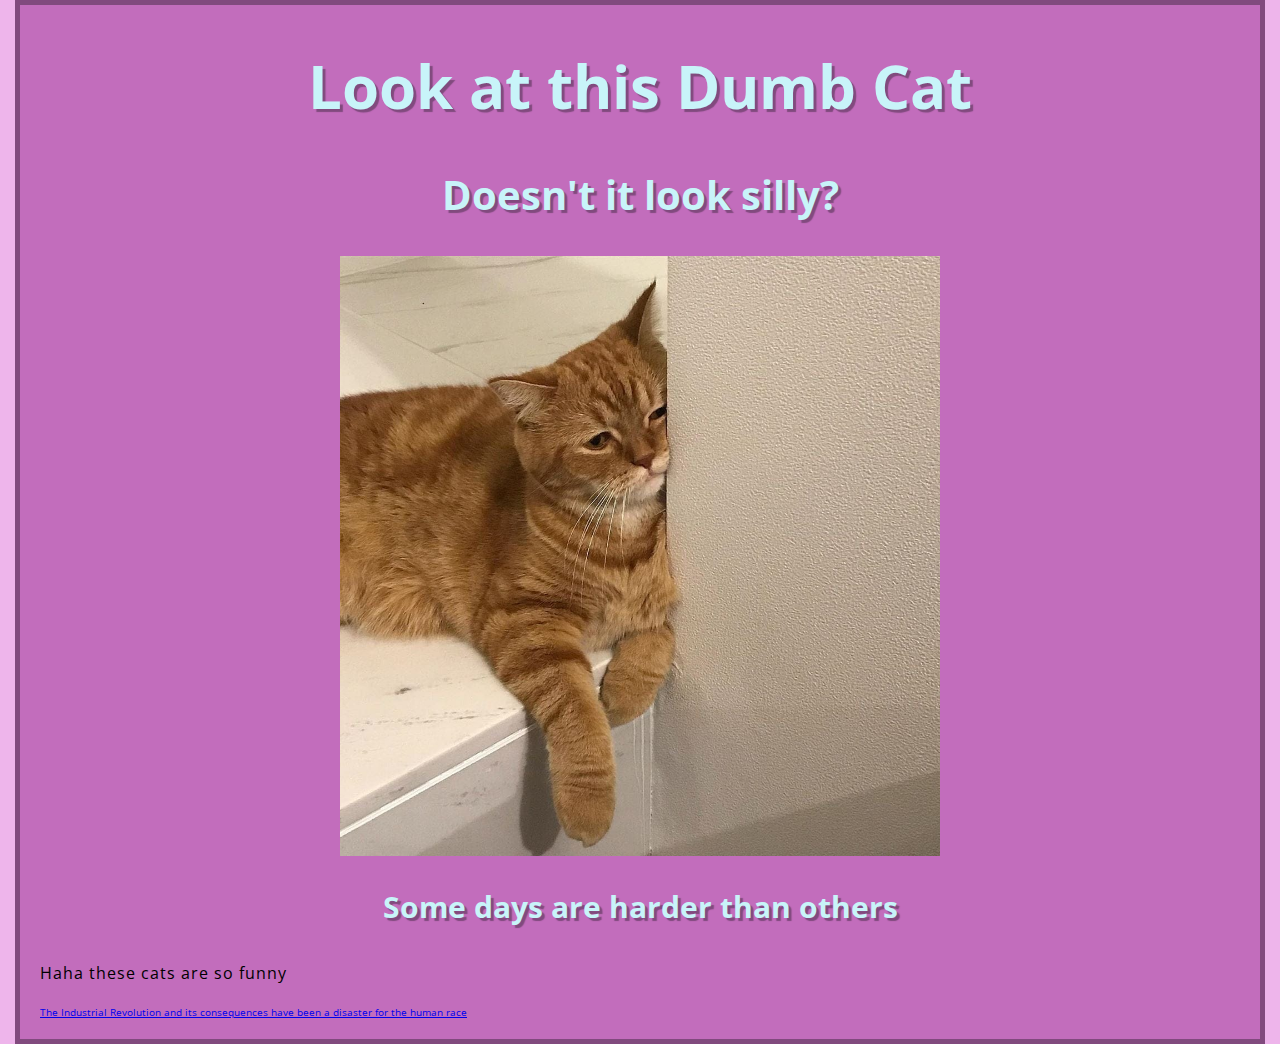
==== index.html @ 90ff321e "initial commit" ====
<!DOCTYPE html>
<html lang="en-US">
  <head>
    <link
    href="https://fonts.googleapis.com/css?family=Open+Sans"
    rel="stylesheet" />
    <link href="styles/style.css" rel="stylesheet" />
    <meta charset="utf-8" />
    <meta name="viewport" content="width=device-width" />
    <title>Dumb looking Cat</title>
  </head>
  <body>
    <h1>Look at this Dumb Cat</h1>
    <h2>Doesn't it look silly?</h2>
    <img src="img\1.jpg" alt="A Dumb looking Cat" 
    width = auto
    height =600 />
    <h3>Why do you have a cone on your hat >-></h3>
    <p>Haha these cats are so funny</p>
    <a href="https://web.cecs.pdx.edu/~harry/ethics/Unabomber.pdf">The Industrial Revolution and its consequences have been a disaster for the human race</a>
    <script src="scripts/main.js"></script>
  </body>
</html>
---- styles/style.css ----
html {
    font-size: 10px; /* px means "pixels": the base font size is now 10 pixels high */
    font-family: "Open Sans", sans-serif; /* this should be the rest of the output you got from Google Fonts */

  }

h2{
    color: #C8F4F9;
    font-size: 40px;
    text-align: center;
    text-shadow: 3px 3px 1px #814a7e;
  }
h3{
    color: #C8F4F9;
    font-size: 30px;
    text-align: center;
    text-shadow: 3px 3px 1px #814a7e;
  }
h4{
    color: #C8F4F9;
    font-size: 20px;
    text-align: center;
    text-shadow: 3px 3px 1px #814a7e;
  }
h1 {
    color: #C8F4F9;
    font-size: 60px;
    text-align: center;
    text-shadow: 3px 3px 1px #814a7e;
}
img {
    display: block;
    margin: 0 auto;
}
p,
li {
  font-size: 16px;
  line-height: 2;
  letter-spacing: 1px;
}

html {
    background-color: #EEB5EB;
  }

body {
    width: 1200px;
    margin: 0 auto;
    background-color: #C26DBC;
    padding: 0 20px 20px 20px;
    border: 5px solid #814a7e;
    display: block;
}
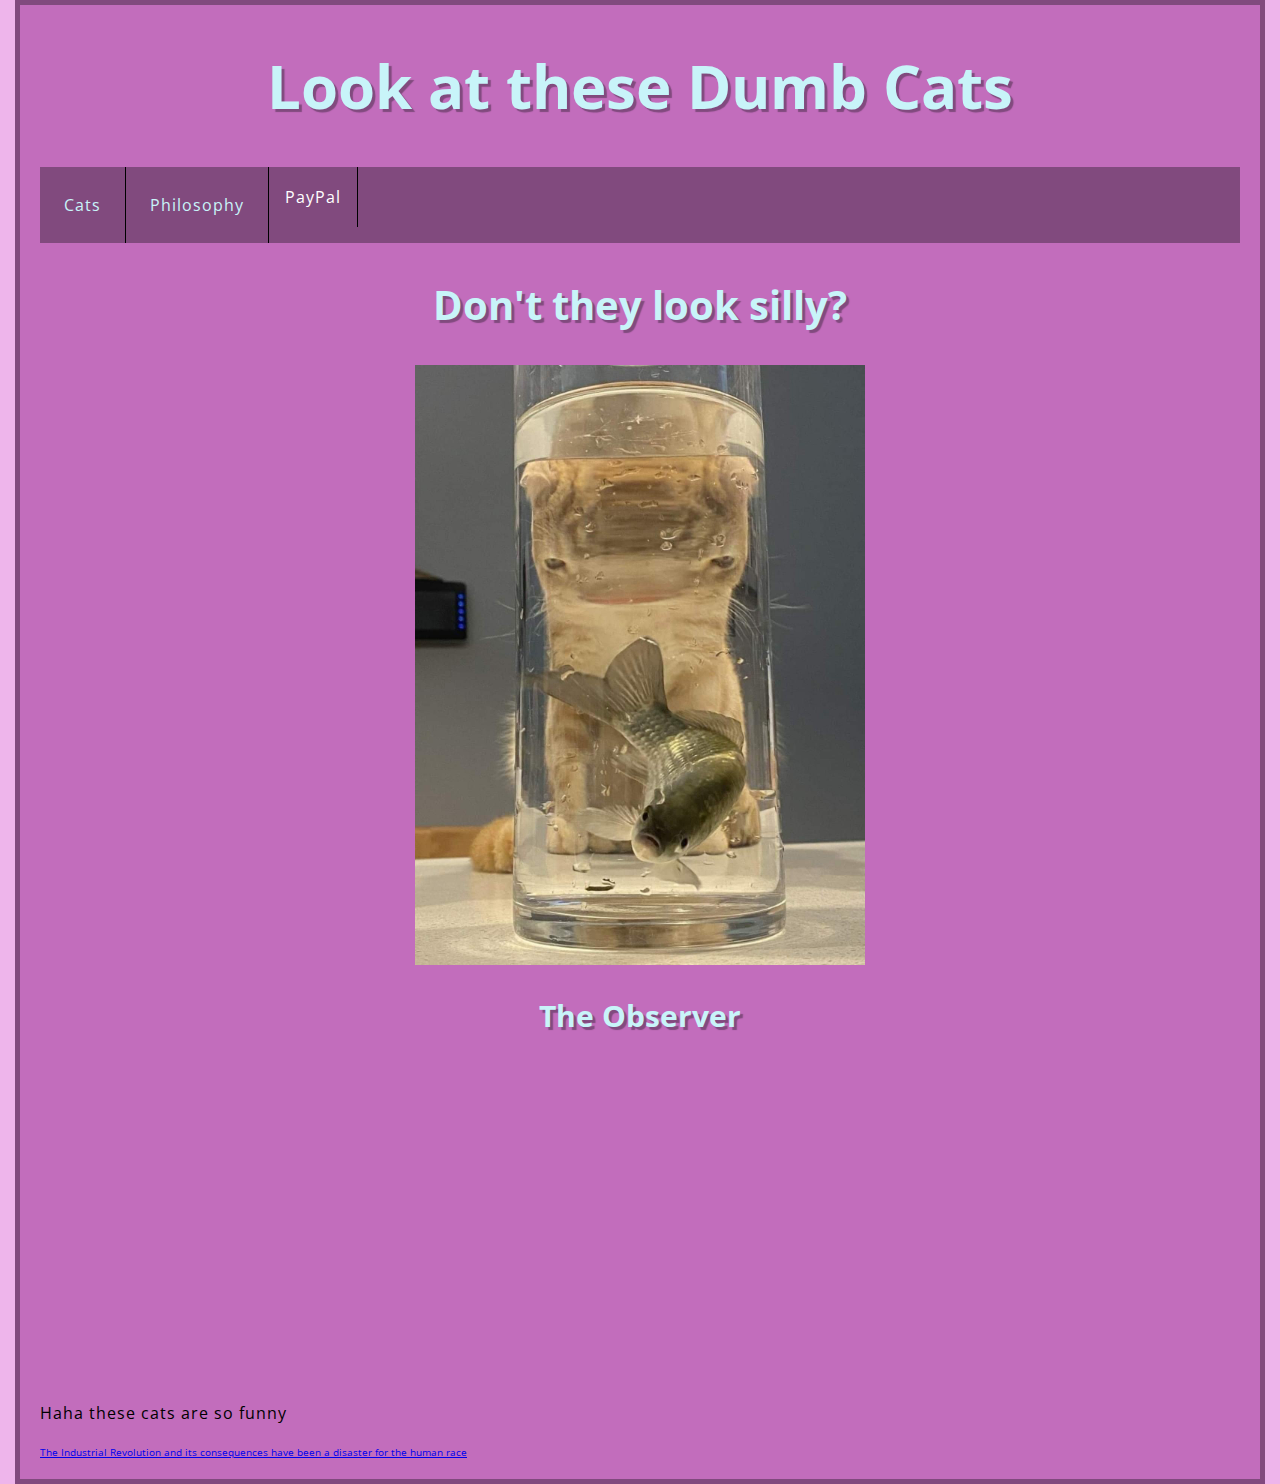
==== commit 032dab87: "style" ====
--- a/index.html
+++ b/index.html
@@ -5,19 +5,46 @@
     href="https://fonts.googleapis.com/css?family=Open+Sans"
     rel="stylesheet" />
     <link href="styles/style.css" rel="stylesheet" />
+    <link href="img/Logo.png" rel="icon"/>
     <meta charset="utf-8" />
     <meta name="viewport" content="width=device-width" />
-    <title>Dumb looking Cat</title>
+    <title>Dumb looking Cats</title>
   </head>
   <body>
-    <h1>Look at this Dumb Cat</h1>
-    <h2>Doesn't it look silly?</h2>
-    <img src="img\1.jpg" alt="A Dumb looking Cat" 
-    width = auto
-    height =600 />
-    <h3>Why do you have a cone on your hat >-></h3>
+
+    <header>
+      <h1>Look at these Dumb Cats</h1>
+    </header>
+
+    <nav>
+      <ul id="nav">
+        <li id="nav"><a id="nav" href="https://www.youtube.com/watch?v=7Uu-IV3bIUks ">Cats</a></li>
+        <li id="nav"><a id="nav" href="https://google.com/">Philosophy</a></li>
+        <li id="nav">PayPal</li>
+      </ul>
+    </nav>
+
+    <div>
+      <h2>Don't they look silly?</h2>
+      <img id="cat" src="img\1.jpg" alt="A Dumb looking Cat" 
+      width = auto
+      height =600 />
+      <h3>Why do you have a cone on your hat >-></h3>
+    </div>
+  
+    <iframe width="560"
+      height="315" 
+      src="https://www.youtube-nocookie.com/embed/e1OWVKtAp7s" 
+      title="YouTube video player" 
+      frameborder="0" 
+      allow="accelerometer; autoplay; clipboard-write; encrypted-media; gyroscope; picture-in-picture; web-share" 
+      allowfullscreen
+    ></iframe>
+      
     <p>Haha these cats are so funny</p>
+    
     <a href="https://web.cecs.pdx.edu/~harry/ethics/Unabomber.pdf">The Industrial Revolution and its consequences have been a disaster for the human race</a>
+    
     <script src="scripts/main.js"></script>
   </body>
 </html>--- a/styles/style.css
+++ b/styles/style.css
@@ -1,7 +1,7 @@
 html {
     font-size: 10px; /* px means "pixels": the base font size is now 10 pixels high */
     font-family: "Open Sans", sans-serif; /* this should be the rest of the output you got from Google Fonts */
-
+    background-color: #EEB5EB;
   }
 
 h2{
@@ -32,16 +32,16 @@
     display: block;
     margin: 0 auto;
 }
+iframe{
+  display: block;
+  margin: 0 auto;
+}
 p,
 li {
   font-size: 16px;
   line-height: 2;
   letter-spacing: 1px;
 }
-
-html {
-    background-color: #EEB5EB;
-  }
 
 body {
     width: 1200px;
@@ -50,4 +50,42 @@
     padding: 0 20px 20px 20px;
     border: 5px solid #814a7e;
     display: block;
+}
+div{
+  display: block;
+  width: auto;
+  margin: 0 auto;
+}
+
+
+
+li {
+  float: left;
+}
+
+li#nav {
+  display: block;
+  color: white;
+  text-align: center;
+  padding: 14px 16px;
+  text-decoration: none;
+  border-right: 1px solid black;
+}
+
+a#nav {
+  color: #C8F4F9;
+  display: block;
+  padding: 8px;
+  text-decoration: none;
+}
+ul {
+  list-style-type: none;
+  margin: 0;
+  padding: 0;
+  overflow: hidden;
+  background-color: #814a7e;
+}
+
+li a:hover {
+  background-color: #522e50;
 }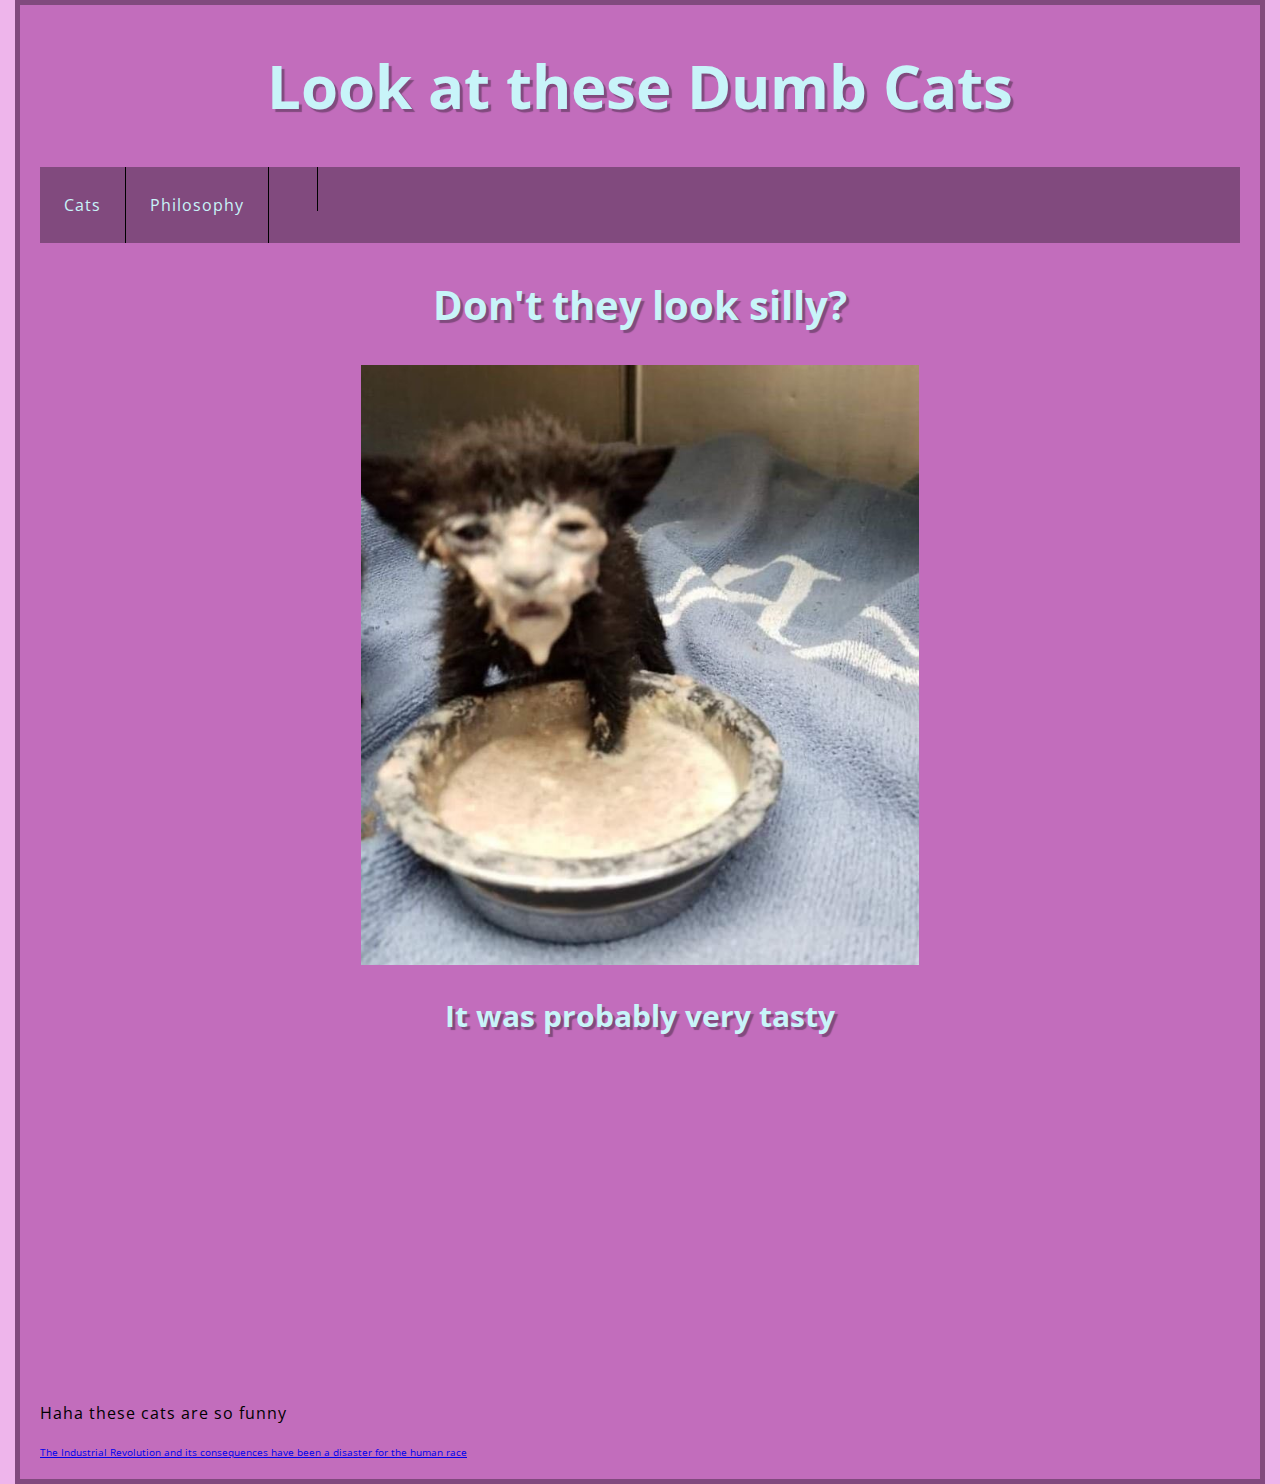
==== commit 3d10a4d4: "paypal" ====
--- a/index.html
+++ b/index.html
@@ -11,7 +11,6 @@
     <title>Dumb looking Cats</title>
   </head>
   <body>
-
     <header>
       <h1>Look at these Dumb Cats</h1>
     </header>
@@ -20,7 +19,23 @@
       <ul id="nav">
         <li id="nav"><a id="nav" href="https://www.youtube.com/watch?v=7Uu-IV3bIUks ">Cats</a></li>
         <li id="nav"><a id="nav" href="https://google.com/">Philosophy</a></li>
-        <li id="nav">PayPal</li>
+        <li id="nav">
+          <div id="donate-button-container">
+            <div id="donate-button"></div>
+            <script src="https://www.paypalobjects.com/donate/sdk/donate-sdk.js" charset="UTF-8"></script>
+            <script>
+            PayPal.Donation.Button({
+            env:'production',
+            hosted_button_id:'LVXDNSW67ND3U',
+            image: {
+            src:'https://www.paypalobjects.com/de_DE/DE/i/btn/btn_donate_SM.gif',
+            alt:'Spenden mit dem PayPal-Button',
+            title:'PayPal - The safer, easier way to pay online!',
+            }
+            }).render('#donate-button');
+            </script>
+            </div>
+        </li>
       </ul>
     </nav>
 
@@ -31,7 +46,7 @@
       height =600 />
       <h3>Why do you have a cone on your hat >-></h3>
     </div>
-  
+
     <iframe width="560"
       height="315" 
       src="https://www.youtube-nocookie.com/embed/e1OWVKtAp7s" 
@@ -40,11 +55,13 @@
       allow="accelerometer; autoplay; clipboard-write; encrypted-media; gyroscope; picture-in-picture; web-share" 
       allowfullscreen
     ></iframe>
-      
+
     <p>Haha these cats are so funny</p>
     
     <a href="https://web.cecs.pdx.edu/~harry/ethics/Unabomber.pdf">The Industrial Revolution and its consequences have been a disaster for the human race</a>
-    
+  
+      
+
     <script src="scripts/main.js"></script>
   </body>
 </html>--- a/styles/style.css
+++ b/styles/style.css
@@ -72,11 +72,15 @@
   border-right: 1px solid black;
 }
 
-a#nav {
+a#nav, #donate-button-container {
   color: #C8F4F9;
   display: block;
   padding: 8px;
   text-decoration: none;
+}
+
+#donate-button-container{
+  float: right;
 }
 ul {
   list-style-type: none;
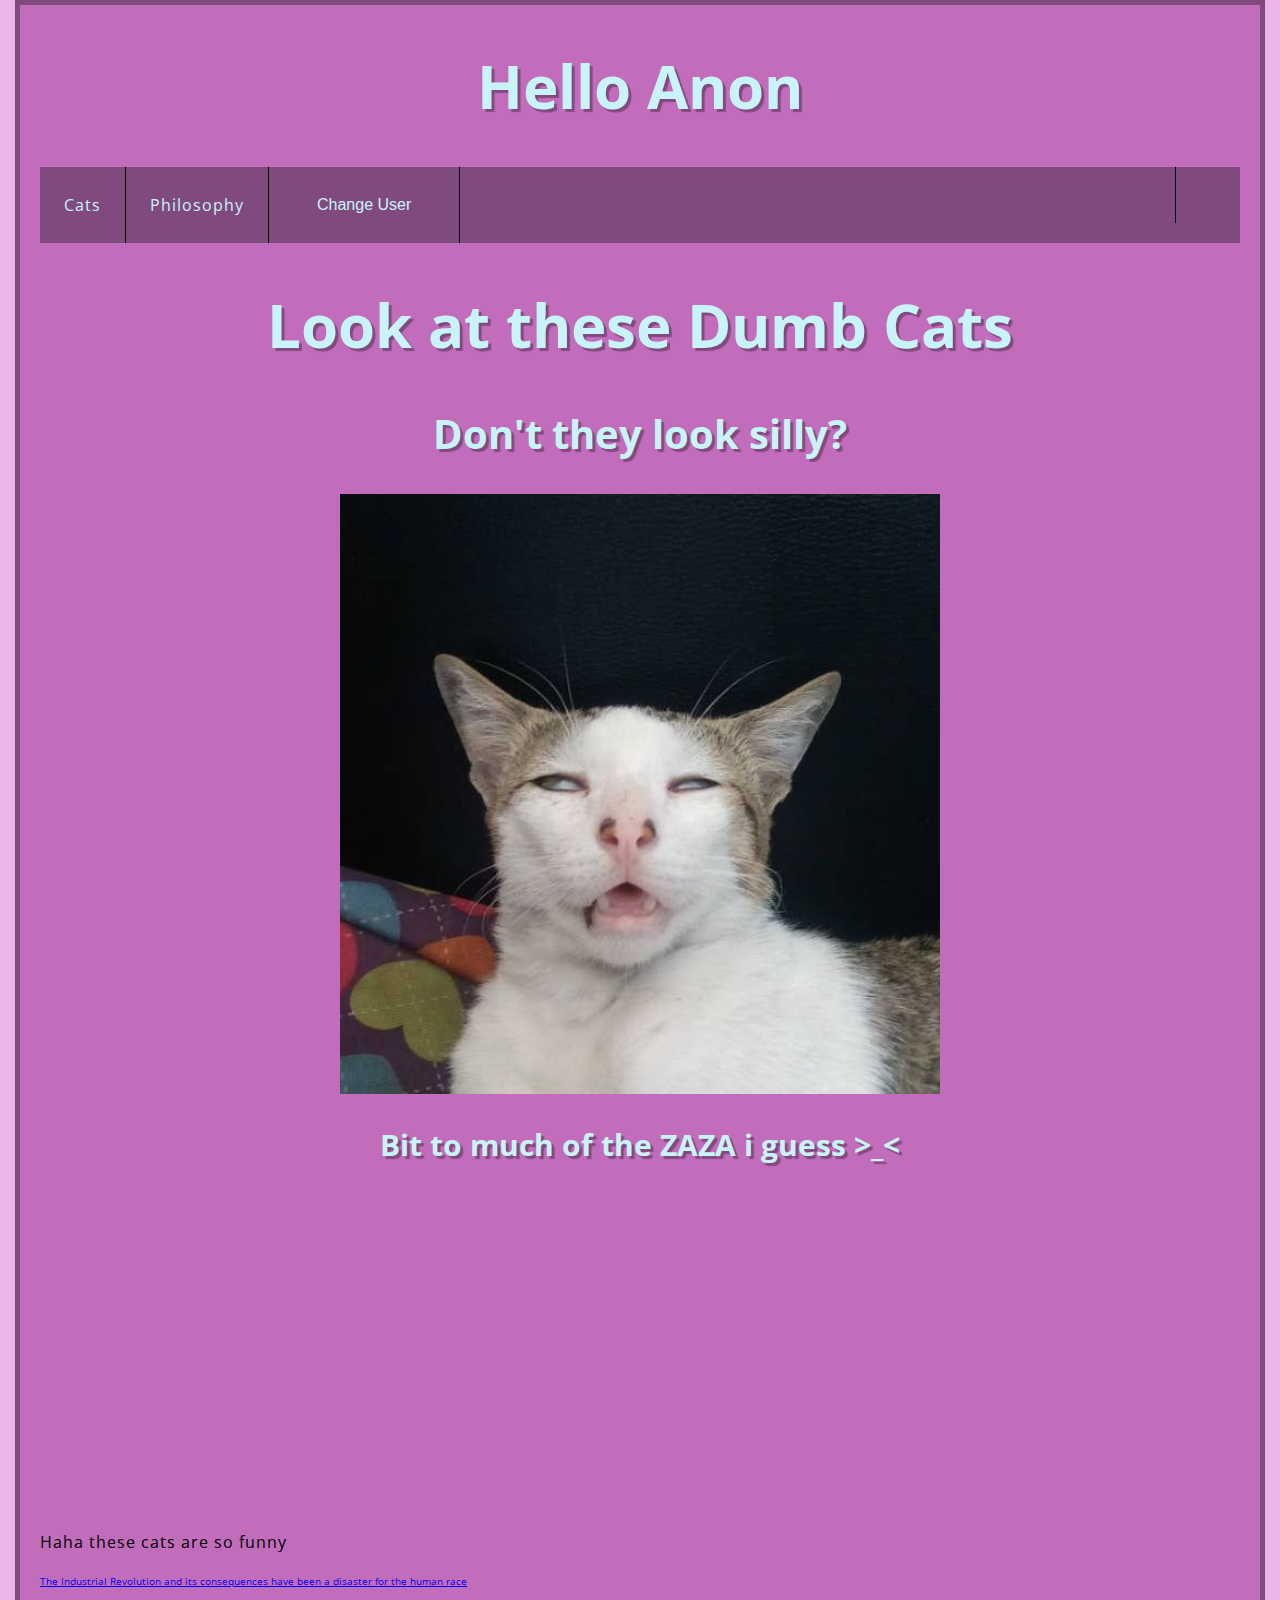
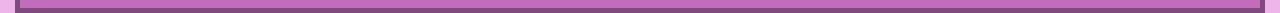
==== commit 2d7b61ef: "design change" ====
--- a/index.html
+++ b/index.html
@@ -12,14 +12,16 @@
   </head>
   <body>
     <header>
-      <h1>Look at these Dumb Cats</h1>
+      <h1 id="welcome">Hello Anon</h1>
     </header>
-
+    
+    <!-- Navigation Bar -->
     <nav>
       <ul id="nav">
         <li id="nav"><a id="nav" href="https://www.youtube.com/watch?v=7Uu-IV3bIUks ">Cats</a></li>
         <li id="nav"><a id="nav" href="https://google.com/">Philosophy</a></li>
-        <li id="nav">
+        <li id="nav"><button id="name">Change User</button></li>
+        <li id="paynav">
           <div id="donate-button-container">
             <div id="donate-button"></div>
             <script src="https://www.paypalobjects.com/donate/sdk/donate-sdk.js" charset="UTF-8"></script>
@@ -34,12 +36,12 @@
             }
             }).render('#donate-button');
             </script>
-            </div>
+          </div>
         </li>
       </ul>
     </nav>
-
-    <div>
+    <h1>Look at these Dumb Cats</h1>
+    <div> <!-- Cat Picture Container -->
       <h2>Don't they look silly?</h2>
       <img id="cat" src="img\1.jpg" alt="A Dumb looking Cat" 
       width = auto
@@ -47,6 +49,7 @@
       <h3>Why do you have a cone on your hat >-></h3>
     </div>
 
+    <!-- Dance Cat Video -->
     <iframe width="560"
       height="315" 
       src="https://www.youtube-nocookie.com/embed/e1OWVKtAp7s" 
@@ -60,7 +63,7 @@
     
     <a href="https://web.cecs.pdx.edu/~harry/ethics/Unabomber.pdf">The Industrial Revolution and its consequences have been a disaster for the human race</a>
   
-      
+    <!-- <button id="name">Change User</button> -->
 
     <script src="scripts/main.js"></script>
   </body>
--- a/styles/style.css
+++ b/styles/style.css
@@ -72,6 +72,16 @@
   border-right: 1px solid black;
 }
 
+li#paynav{
+  display: block;
+  color: white;
+  float: right;
+  text-align: center;
+  padding: 14px 16px;
+  text-decoration: none;
+  border-left: 1px solid black;
+}
+
 a#nav, #donate-button-container {
   color: #C8F4F9;
   display: block;
@@ -81,6 +91,12 @@
 
 #donate-button-container{
   float: right;
+  display: block;
+  color: white;
+  text-align: center;
+  padding: 14px 16px;
+  text-decoration: none;
+  /* border-right: 1px solid black; */
 }
 ul {
   list-style-type: none;
@@ -92,4 +108,15 @@
 
 li a:hover {
   background-color: #522e50;
+}
+
+button#name{
+  background-color: #814a7e;
+  border: none;
+  color: #C8F4F9;
+  padding: 15px 32px;
+  text-align: center;
+  text-decoration: none;
+  display: inline-block;
+  font-size: 16px;
 }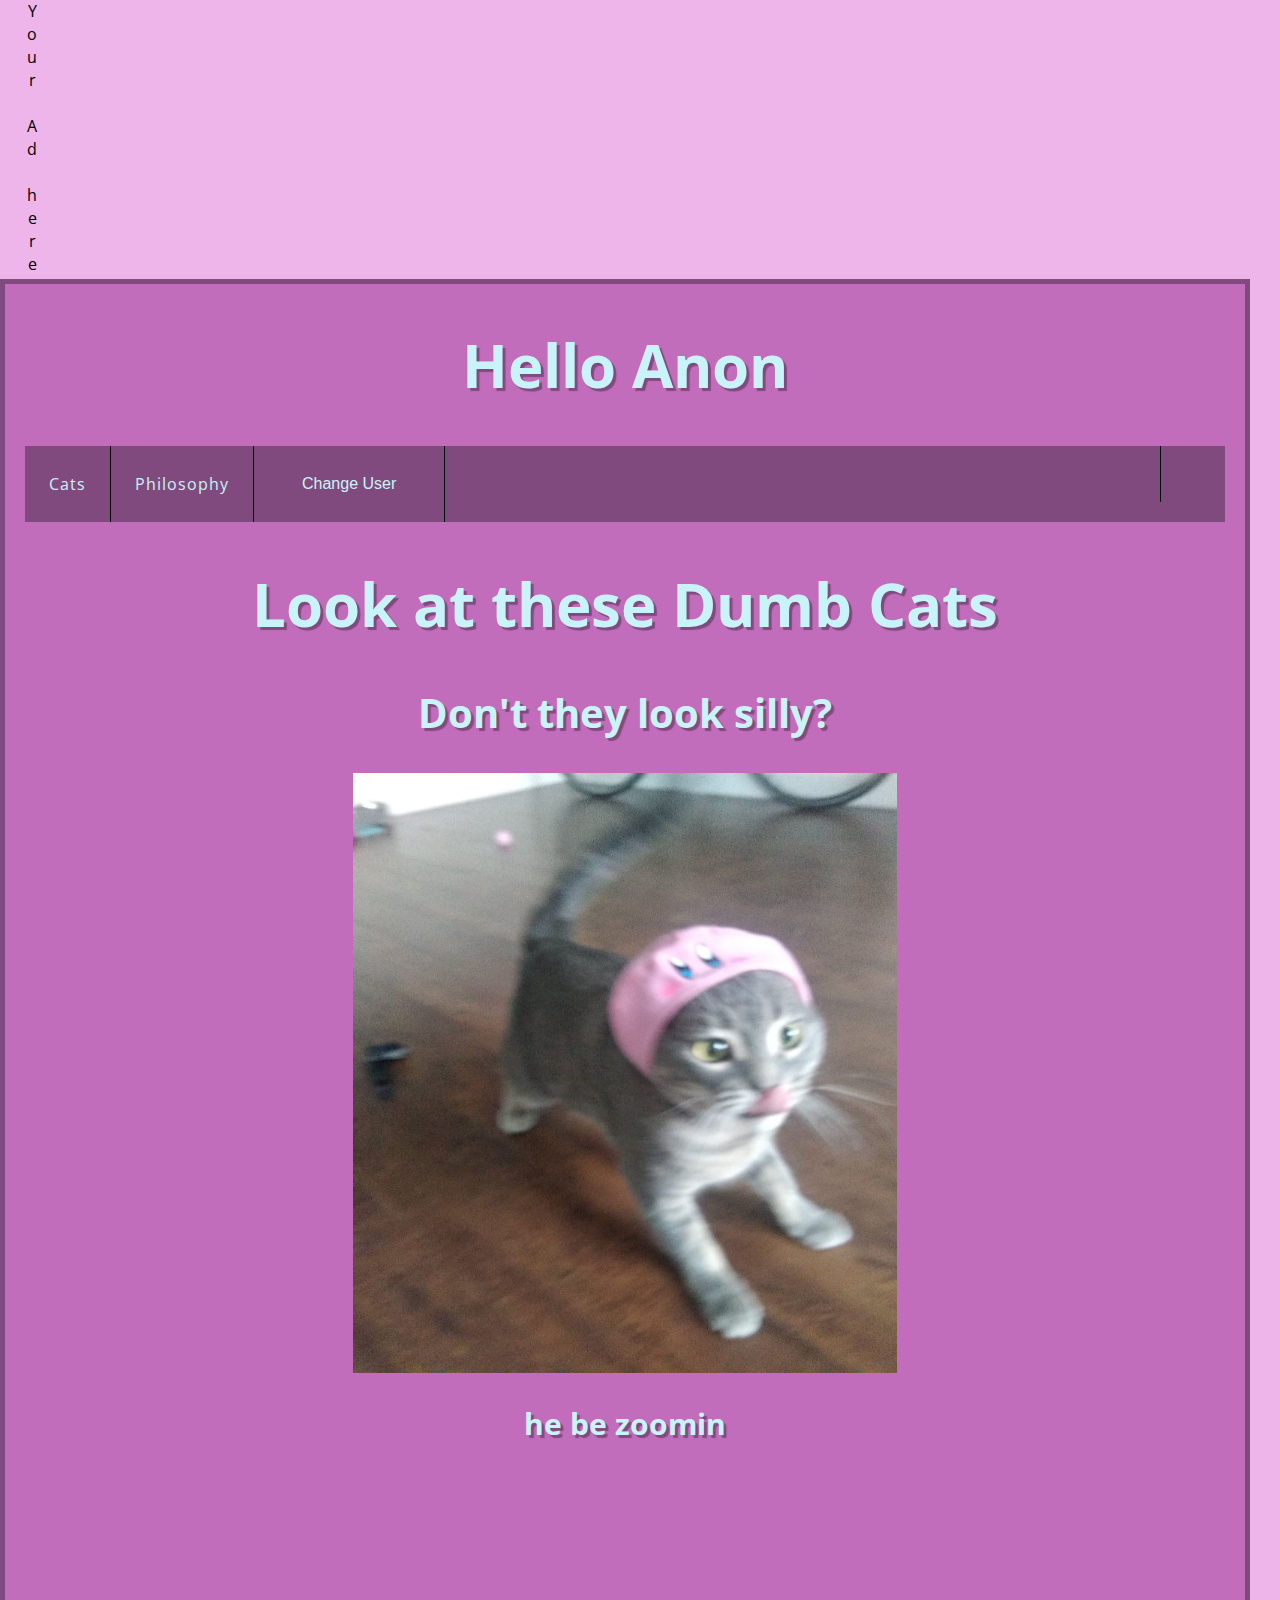
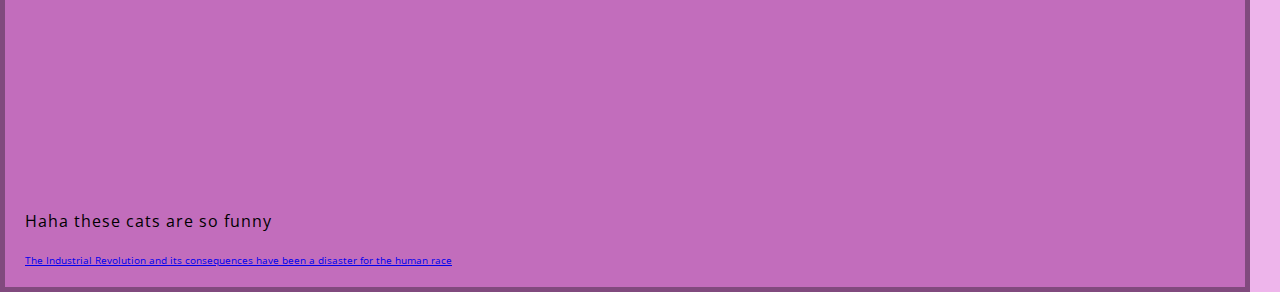
==== commit 746e5432: "griddy" ====
--- a/index.html
+++ b/index.html
@@ -11,60 +11,66 @@
     <title>Dumb looking Cats</title>
   </head>
   <body>
-    <header>
-      <h1 id="welcome">Hello Anon</h1>
-    </header>
-    
-    <!-- Navigation Bar -->
-    <nav>
-      <ul id="nav">
-        <li id="nav"><a id="nav" href="https://www.youtube.com/watch?v=7Uu-IV3bIUks ">Cats</a></li>
-        <li id="nav"><a id="nav" href="https://google.com/">Philosophy</a></li>
-        <li id="nav"><button id="name">Change User</button></li>
-        <li id="paynav">
-          <div id="donate-button-container">
-            <div id="donate-button"></div>
-            <script src="https://www.paypalobjects.com/donate/sdk/donate-sdk.js" charset="UTF-8"></script>
-            <script>
-            PayPal.Donation.Button({
-            env:'production',
-            hosted_button_id:'LVXDNSW67ND3U',
-            image: {
-            src:'https://www.paypalobjects.com/de_DE/DE/i/btn/btn_donate_SM.gif',
-            alt:'Spenden mit dem PayPal-Button',
-            title:'PayPal - The safer, easier way to pay online!',
-            }
-            }).render('#donate-button');
-            </script>
-          </div>
-        </li>
-      </ul>
-    </nav>
-    <h1>Look at these Dumb Cats</h1>
-    <div> <!-- Cat Picture Container -->
-      <h2>Don't they look silly?</h2>
-      <img id="cat" src="img\1.jpg" alt="A Dumb looking Cat" 
-      width = auto
-      height =600 />
-      <h3>Why do you have a cone on your hat >-></h3>
+    <div id="ad">
+      <p id="ad">Your Ad here</p>
     </div>
+    <div id="mainbod">
 
-    <!-- Dance Cat Video -->
-    <iframe width="560"
+      <header>
+        <h1 id="welcome">Hello Anon</h1>
+      </header>
+      
+      <!-- Navigation Bar -->
+      <nav>
+        <ul id="nav">
+          <li id="nav"><a id="nav" href="https://www.youtube.com/watch?v=7Uu-IV3bIUks ">Cats</a></li>
+          <li id="nav"><a id="nav" href="https://google.com/">Philosophy</a></li>
+          <li id="nav"><button id="name">Change User</button></li>
+          <li id="paynav">
+            <div id="donate-button-container">
+              <div id="donate-button"></div>
+              <script src="https://www.paypalobjects.com/donate/sdk/donate-sdk.js" charset="UTF-8"></script>
+              <script>
+                PayPal.Donation.Button({
+                  env:'production',
+                  hosted_button_id:'LVXDNSW67ND3U',
+                  image: {
+                    src:'https://www.paypalobjects.com/de_DE/DE/i/btn/btn_donate_SM.gif',
+                    alt:'Spenden mit dem PayPal-Button',
+                    title:'PayPal - The safer, easier way to pay online!',
+                  }
+                }).render('#donate-button');
+              </script>
+            </div>
+          </li>
+        </ul>
+      </nav>
+      <h1>Look at these Dumb Cats</h1>
+      <div> <!-- Cat Picture Container -->
+        <h2>Don't they look silly?</h2>
+        <img id="cat" src="img\1.jpg" alt="A Dumb looking Cat" 
+        width = auto
+        height =600 />
+        <h3>Why do you have a cone on your hat >-></h3>
+      </div>
+
+      <!-- Dance Cat Video -->
+      <iframe width="560"
       height="315" 
       src="https://www.youtube-nocookie.com/embed/e1OWVKtAp7s" 
       title="YouTube video player" 
       frameborder="0" 
       allow="accelerometer; autoplay; clipboard-write; encrypted-media; gyroscope; picture-in-picture; web-share" 
       allowfullscreen
-    ></iframe>
+      ></iframe>
 
-    <p>Haha these cats are so funny</p>
-    
-    <a href="https://web.cecs.pdx.edu/~harry/ethics/Unabomber.pdf">The Industrial Revolution and its consequences have been a disaster for the human race</a>
-  
-    <!-- <button id="name">Change User</button> -->
+      <p>Haha these cats are so funny</p>
 
-    <script src="scripts/main.js"></script>
+      <a href="https://web.cecs.pdx.edu/~harry/ethics/Unabomber.pdf">The Industrial Revolution and its consequences have been a disaster for the human race</a>
+
+      <!-- <button id="name">Change User</button> -->
+
+      <script src="scripts/main.js"></script>
+    </div>
   </body>
-</html>+  </html>--- a/styles/style.css
+++ b/styles/style.css
@@ -42,14 +42,20 @@
   line-height: 2;
   letter-spacing: 1px;
 }
+body{
+  width: fit-content;
+  margin: 0 auto;
+  display: block;
+}
 
-body {
+
+div#mainbod {
     width: 1200px;
     margin: 0 auto;
     background-color: #C26DBC;
     padding: 0 20px 20px 20px;
     border: 5px solid #814a7e;
-    display: block;
+    display: inline-block;
 }
 div{
   display: block;
@@ -89,6 +95,7 @@
   text-decoration: none;
 }
 
+
 #donate-button-container{
   float: right;
   display: block;
@@ -110,6 +117,7 @@
   background-color: #522e50;
 }
 
+
 button#name{
   background-color: #814a7e;
   border: none;
@@ -119,4 +127,17 @@
   text-decoration: none;
   display: inline-block;
   font-size: 16px;
+}
+button#name:hover{
+  background-color: #522e50;
+}
+
+div#ad{
+  display:inline-block;
+  width: 50px;
+}
+
+p#ad{
+  writing-mode: vertical-lr;
+  text-orientation: upright;
 }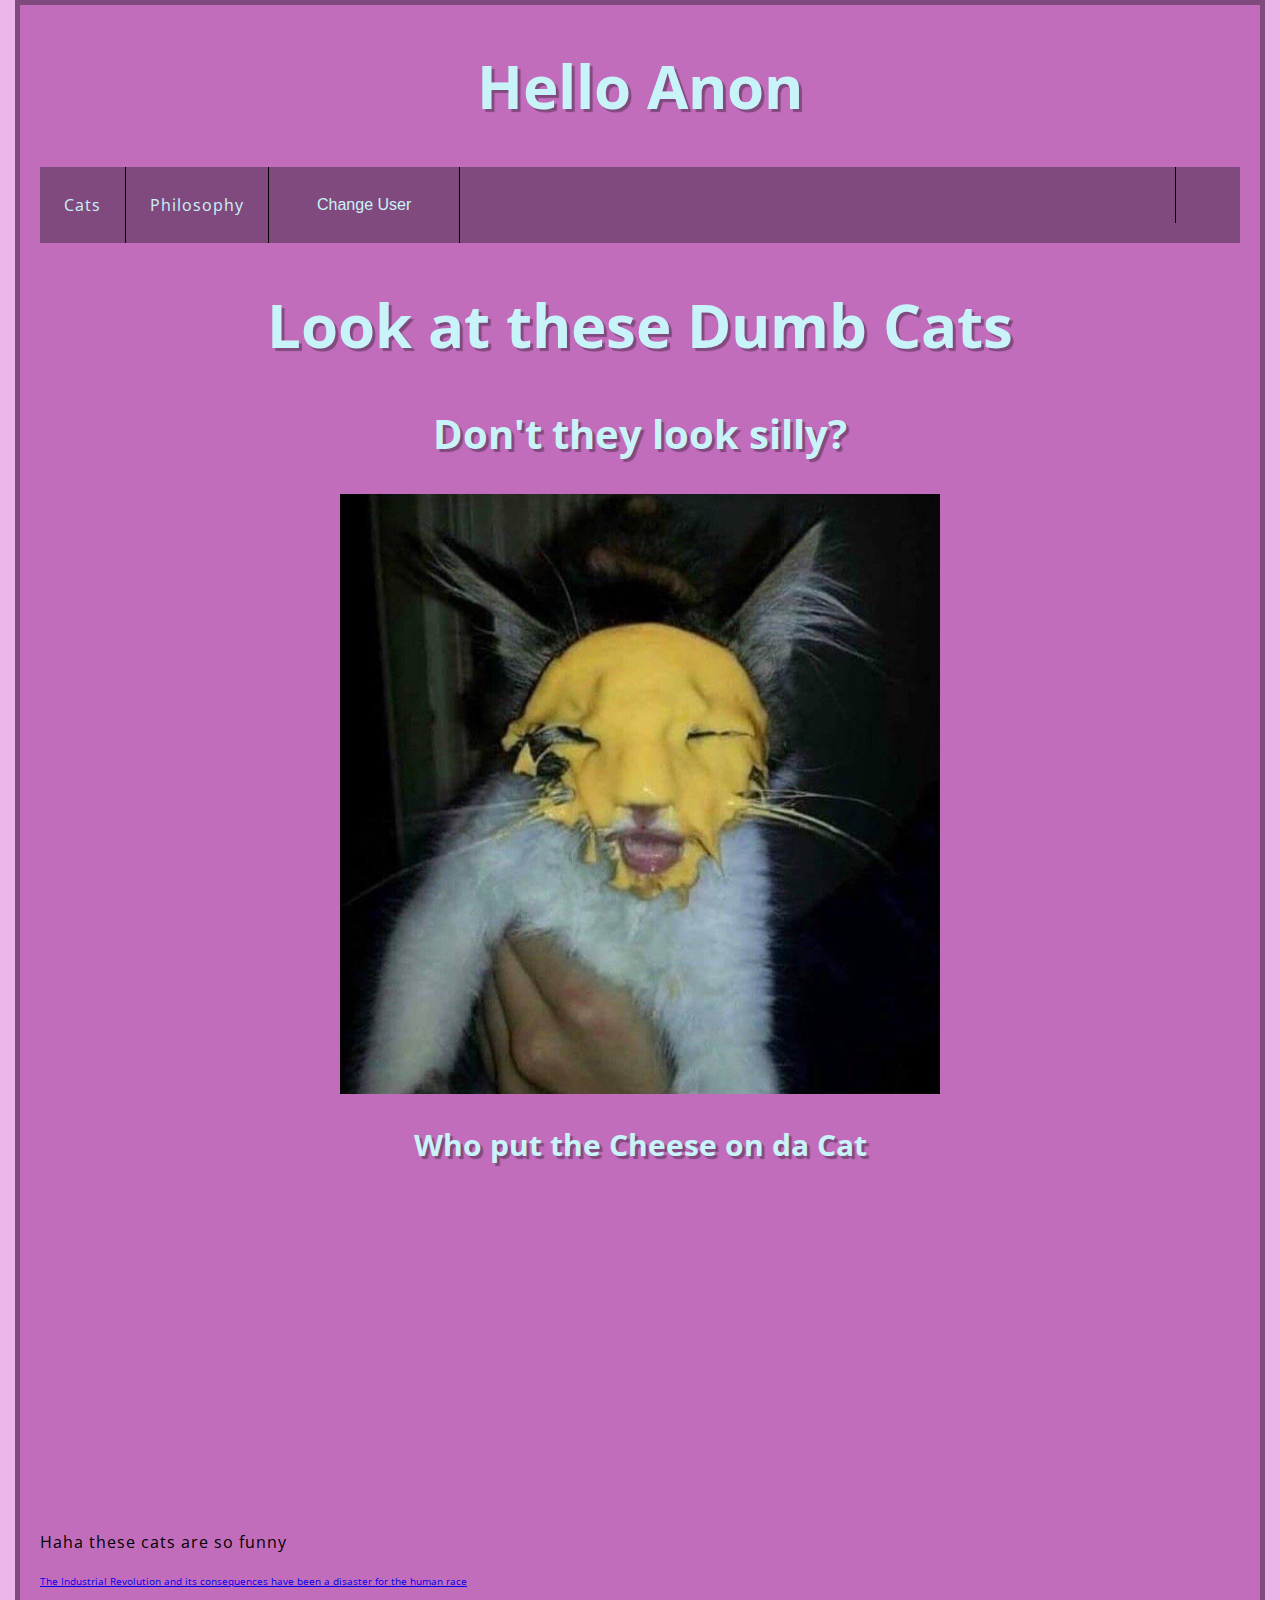
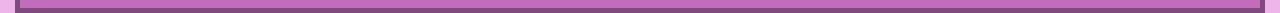
==== commit 50643e84: "no ads" ====
--- a/index.html
+++ b/index.html
@@ -11,9 +11,6 @@
     <title>Dumb looking Cats</title>
   </head>
   <body>
-    <div id="ad">
-      <p id="ad">Your Ad here</p>
-    </div>
     <div id="mainbod">
 
       <header>
--- a/styles/style.css
+++ b/styles/style.css
@@ -131,13 +131,3 @@
 button#name:hover{
   background-color: #522e50;
 }
-
-div#ad{
-  display:inline-block;
-  width: 50px;
-}
-
-p#ad{
-  writing-mode: vertical-lr;
-  text-orientation: upright;
-}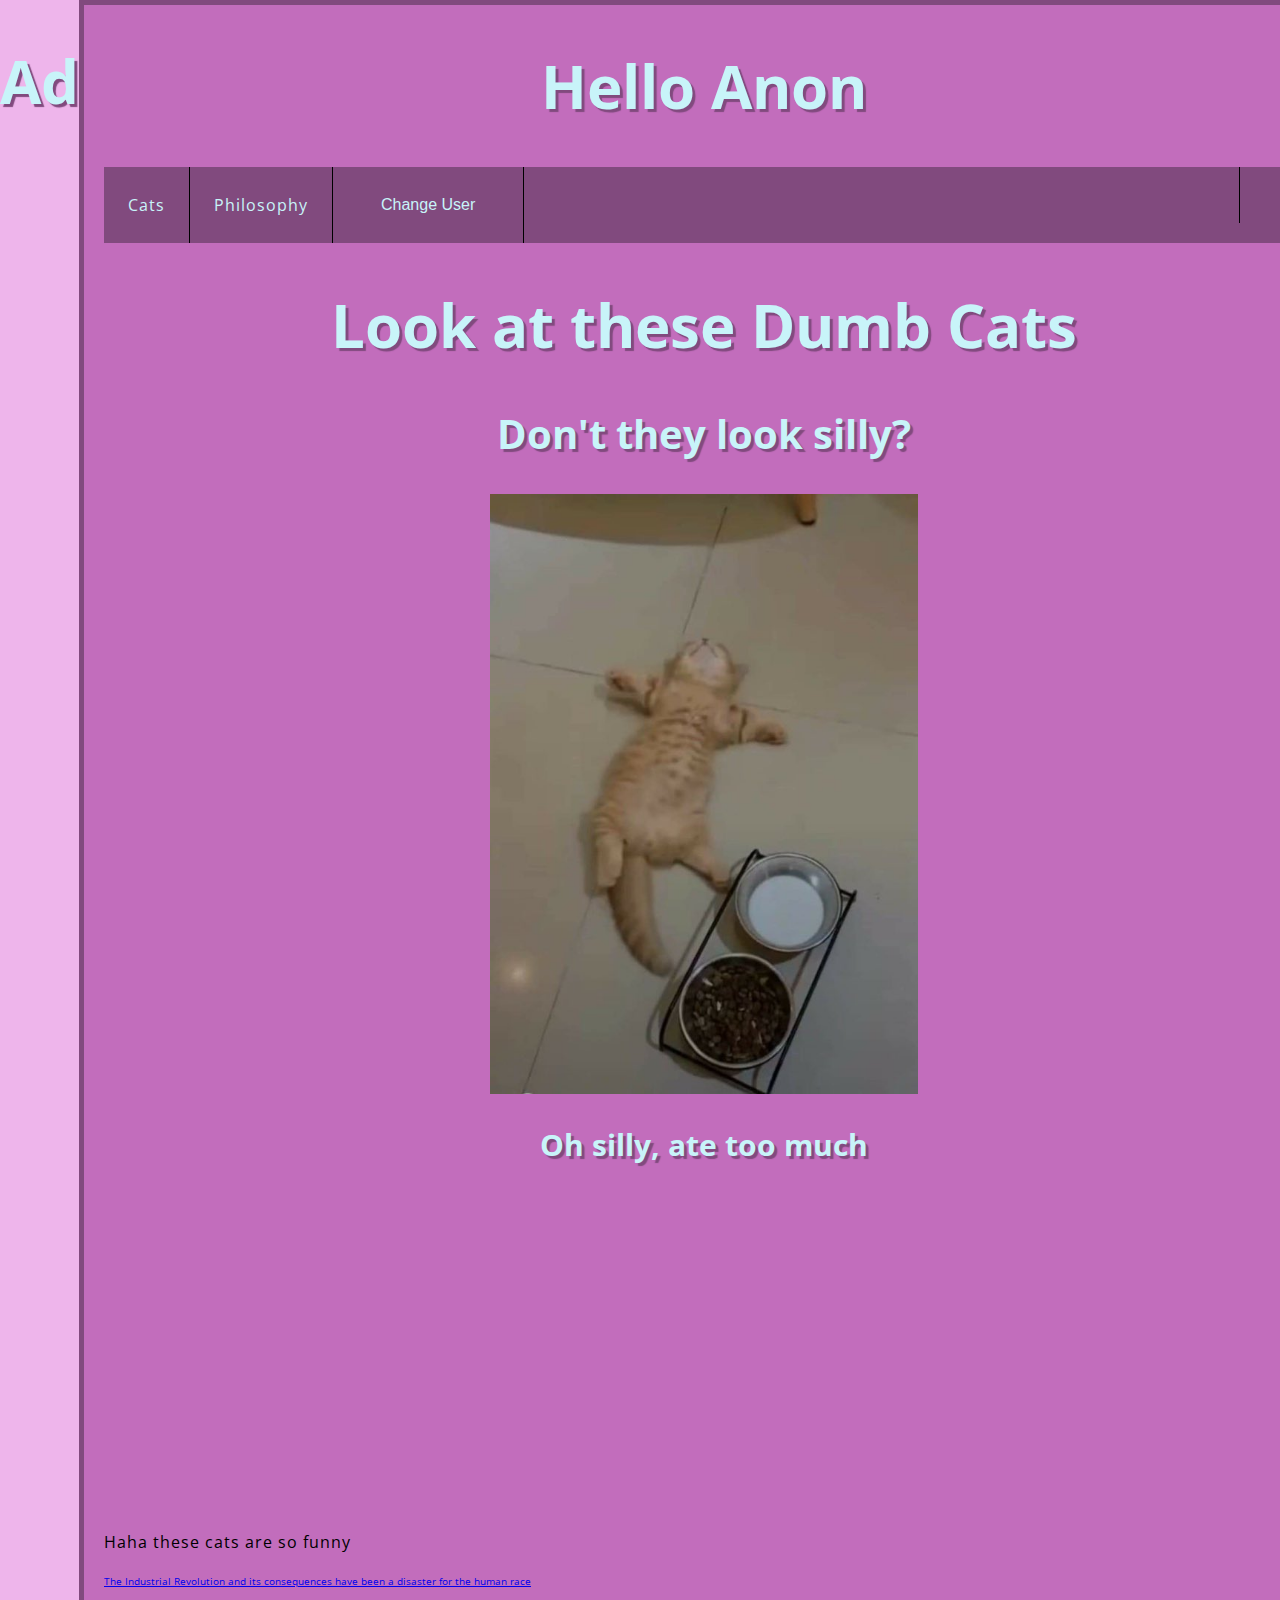
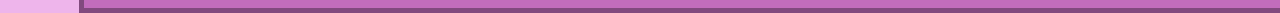
==== commit a9b64d82: "added ads" ====
--- a/index.html
+++ b/index.html
@@ -11,6 +11,10 @@
     <title>Dumb looking Cats</title>
   </head>
   <body>
+    <div>
+      <h1>Ad</h1>
+    </div>
+
     <div id="mainbod">
 
       <header>
@@ -69,5 +73,20 @@
 
       <script src="scripts/main.js"></script>
     </div>
+    <div>
+      <div style="height: 150px;"></div>
+      <img id="ad" src="img\rise_of_kingdom.gif" alt="Du hast nicht genug energie um das hier zu lesen" 
+        width = 200
+        height = auto />
+      <img id="ad" src="img\mafia_city.jpg" alt="Du hast nicht genug energie um das hier zu lesen" 
+        width = 200
+        height = auto />
+      <img id="ad" src="img\game_of_war.jpg" alt="Du hast nicht genug energie um das hier zu lesen" 
+        width = 200
+        height = auto />
+      <img id="ad" src="img\battle_hordes.jpg" alt="Du hast nicht genug energie um das hier zu lesen" 
+        width = 200
+        height = auto />
+    </div>
   </body>
   </html>--- a/styles/style.css
+++ b/styles/style.css
@@ -45,7 +45,8 @@
 body{
   width: fit-content;
   margin: 0 auto;
-  display: block;
+  display: grid;
+  grid-template-columns: auto auto auto;
 }
 
 
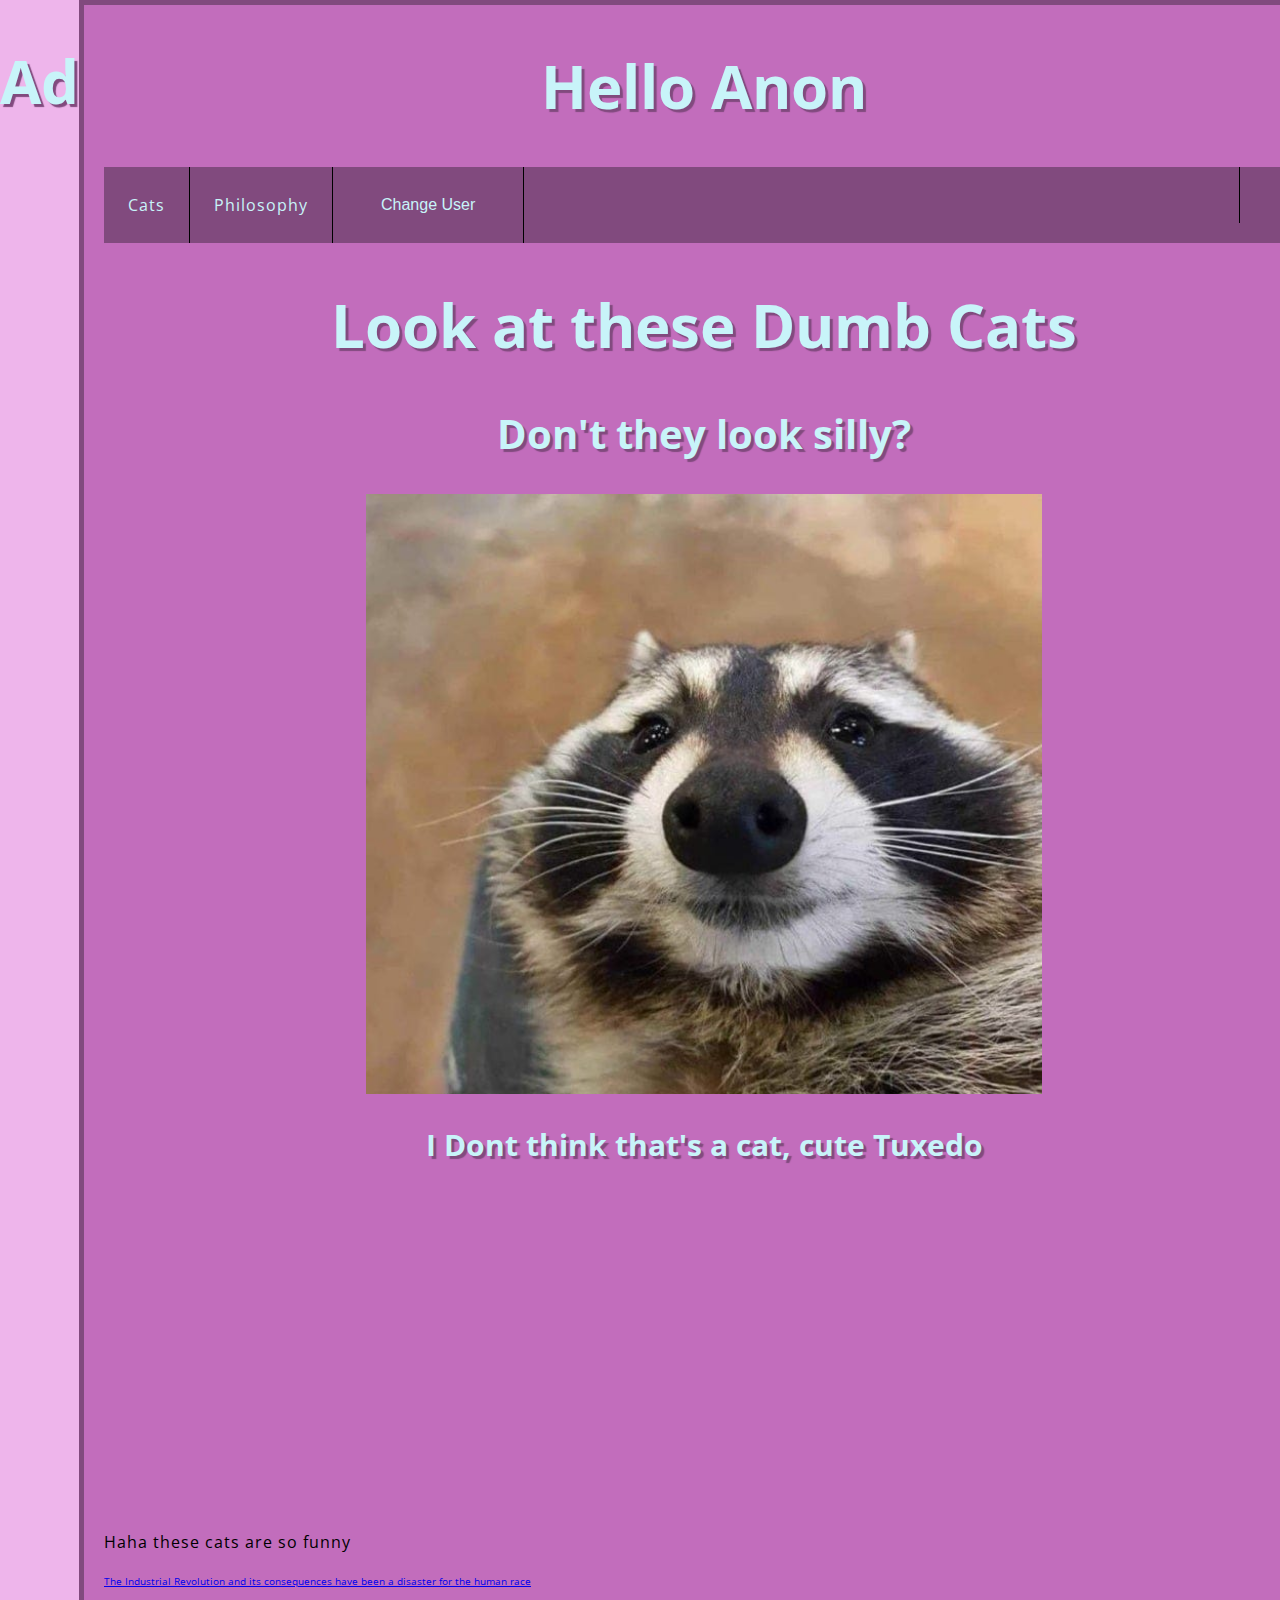
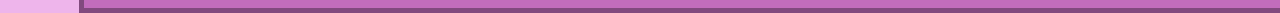
==== commit afac85ec: "started new webdesign, image restructuring for mobile users" ====
--- a/index.html
+++ b/index.html
@@ -76,16 +76,16 @@
     <div>
       <div style="height: 150px;"></div>
       <img id="ad" src="img\rise_of_kingdom.gif" alt="Du hast nicht genug energie um das hier zu lesen" 
-        width = 200
+        width = 100%
         height = auto />
       <img id="ad" src="img\mafia_city.jpg" alt="Du hast nicht genug energie um das hier zu lesen" 
-        width = 200
+        width = 100%
         height = auto />
       <img id="ad" src="img\game_of_war.jpg" alt="Du hast nicht genug energie um das hier zu lesen" 
-        width = 200
+        width = 100%
         height = auto />
       <img id="ad" src="img\battle_hordes.jpg" alt="Du hast nicht genug energie um das hier zu lesen" 
-        width = 200
+        width = 100%
         height = auto />
     </div>
   </body>
